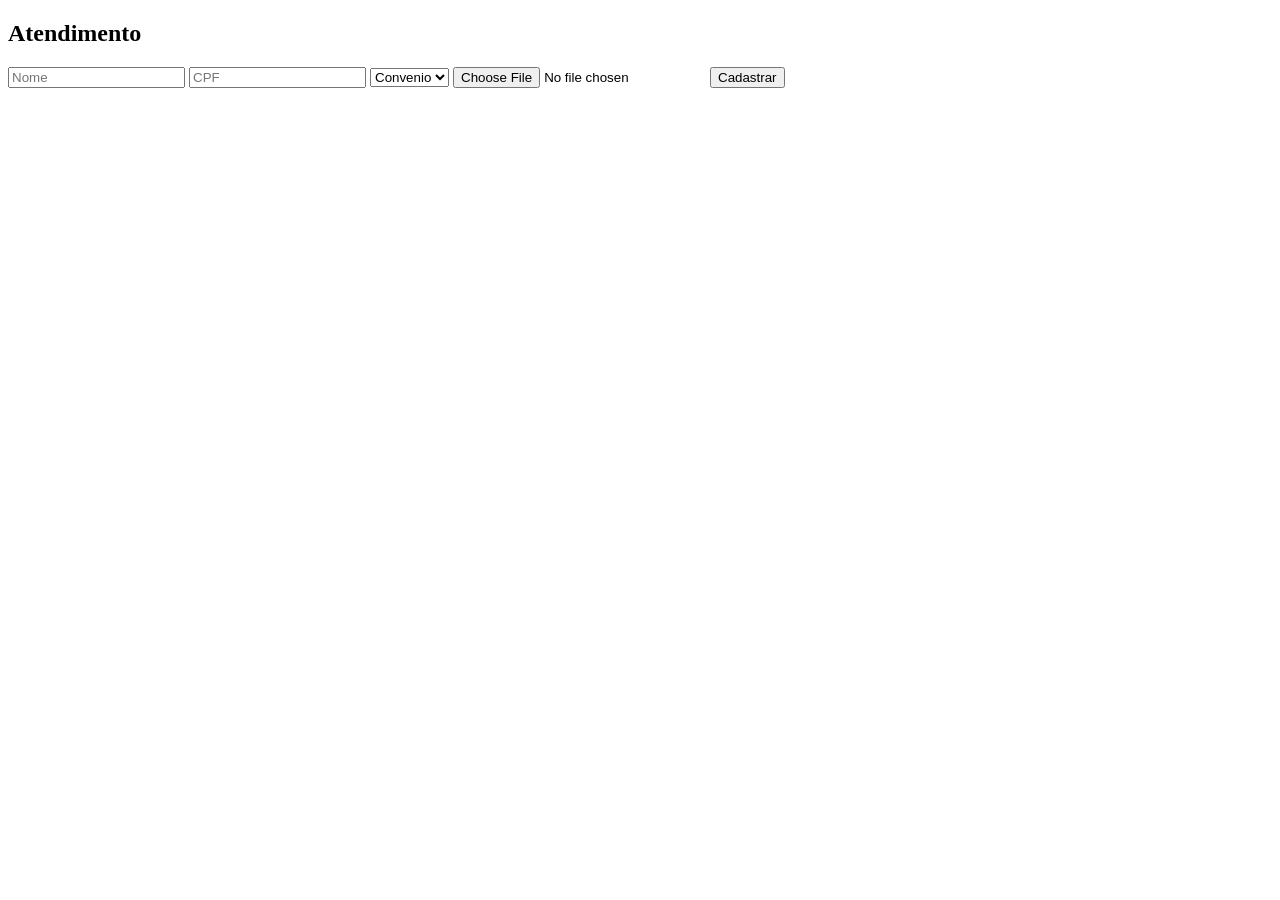
==== frontend/atendimento.html @ 111deb95 "Add files via upload" ====
<!DOCTYPE html>
<html>
<head><link rel="stylesheet" href="style.css"></head>
<body>
<div class="container">
<h2>Atendimento</h2>

<input id="nome" placeholder="Nome">
<input id="cpf" placeholder="CPF">

<select id="tipo">
  <option>Convenio</option>
  <option>Particular</option>
</select>

<input type="file" id="foto">

<button onclick="cadastrar()">Cadastrar</button>
</div>

<script>
function cadastrar(){
 fetch("http://localhost:3000/atendimento",{
  method:"POST",
  headers:{"Content-Type":"application/json"},
  body: JSON.stringify({
    nome: nome.value,
    cpf: cpf.value,
    tipo: tipo.value
  })
 });
 alert("Paciente enviado para triagem");
}
</script>
</body>
</html>
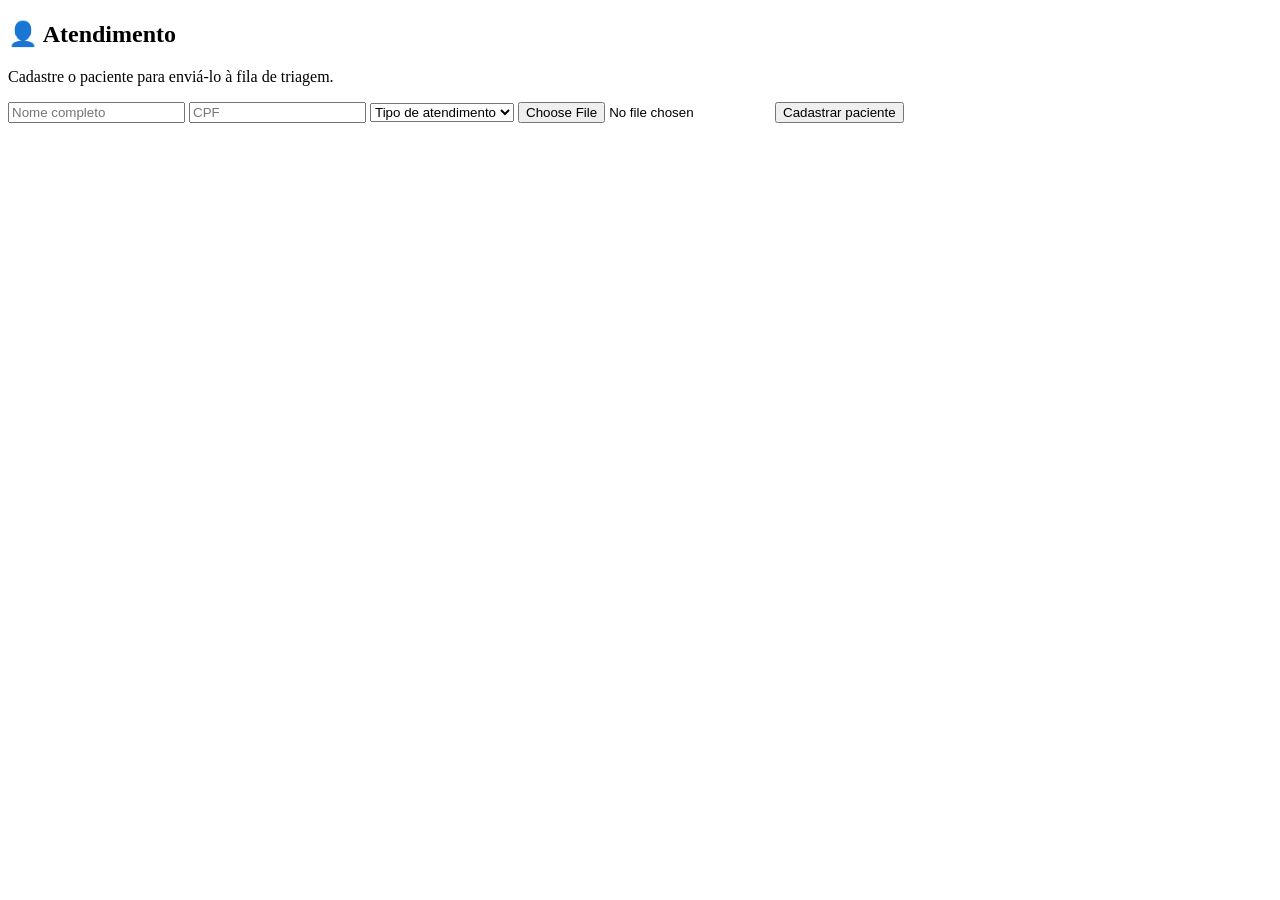
==== commit 60706d20: "Refactor atendimento.html for better user experience Updated the HTML structure, added input validat" ====
--- a/frontend/atendimento.html
+++ b/frontend/atendimento.html
@@ -1,36 +1,188 @@
 <!DOCTYPE html>
-<html>
-<head><link rel="stylesheet" href="style.css"></head>
+<html lang="pt-BR">
+
+<head>
+
+  <meta charset="UTF-8">
+
+  <meta
+    name="viewport"
+    content="width=device-width, initial-scale=1.0"
+  >
+
+  <title>HospTech | Atendimento</title>
+
+  <link rel="stylesheet" href="style.css">
+
+</head>
+
 <body>
+
 <div class="container">
-<h2>Atendimento</h2>
 
-<input id="nome" placeholder="Nome">
-<input id="cpf" placeholder="CPF">
+  <h2>👤 Atendimento</h2>
 
-<select id="tipo">
-  <option>Convenio</option>
-  <option>Particular</option>
-</select>
+  <p>
+    Cadastre o paciente para enviá-lo à fila de triagem.
+  </p>
 
-<input type="file" id="foto">
+  <input
+    id="nome"
+    placeholder="Nome completo"
+  >
 
-<button onclick="cadastrar()">Cadastrar</button>
+  <input
+    id="cpf"
+    placeholder="CPF"
+  >
+
+  <select id="tipo">
+
+    <option value="">
+      Tipo de atendimento
+    </option>
+
+    <option value="Convenio">
+      Convênio
+    </option>
+
+    <option value="Particular">
+      Particular
+    </option>
+
+  </select>
+
+  <input
+    type="file"
+    id="foto"
+    accept="image/*"
+  >
+
+  <button onclick="cadastrar()">
+    Cadastrar paciente
+  </button>
+
+  <div id="resultado"></div>
+
 </div>
 
 <script>
-function cadastrar(){
- fetch("http://localhost:3000/atendimento",{
-  method:"POST",
-  headers:{"Content-Type":"application/json"},
-  body: JSON.stringify({
-    nome: nome.value,
-    cpf: cpf.value,
-    tipo: tipo.value
-  })
- });
- alert("Paciente enviado para triagem");
+
+async function cadastrar() {
+
+  const nome =
+    document.getElementById("nome").value.trim();
+
+  const cpf =
+    document.getElementById("cpf").value.trim();
+
+  const tipo =
+    document.getElementById("tipo").value;
+
+  const fotoInput =
+    document.getElementById("foto");
+
+  const resultado =
+    document.getElementById("resultado");
+
+  resultado.innerHTML = "";
+
+  if (!nome || !cpf || !tipo) {
+
+    resultado.className = "vermelho";
+
+    resultado.innerText =
+      "Preencha todos os campos obrigatórios.";
+
+    return;
+  }
+
+  let foto = null;
+
+  if (fotoInput.files.length > 0) {
+
+    const arquivo =
+      fotoInput.files[0];
+
+    if (!arquivo.type.startsWith("image/")) {
+
+      resultado.className = "vermelho";
+
+      resultado.innerText =
+        "Selecione uma imagem válida.";
+
+      return;
+    }
+
+    foto = await converterImagem(arquivo);
+  }
+
+  try {
+
+    const response = await fetch(
+      "/atendimento",
+      {
+        method: "POST",
+
+        headers: {
+          "Content-Type": "application/json"
+        },
+
+        body: JSON.stringify({
+          nome,
+          cpf,
+          tipo,
+          foto
+        })
+      }
+    );
+
+    const data = await response.json();
+
+    if (!response.ok) {
+      throw new Error(
+        data.erro || "Erro ao cadastrar paciente."
+      );
+    }
+
+    resultado.className = "verde";
+
+    resultado.innerText =
+      "Paciente cadastrado e enviado para a triagem.";
+
+    document.getElementById("nome").value = "";
+    document.getElementById("cpf").value = "";
+    document.getElementById("tipo").value = "";
+    fotoInput.value = "";
+
+  } catch (error) {
+
+    resultado.className = "vermelho";
+
+    resultado.innerText = error.message;
+
+  }
+
 }
+
+function converterImagem(file) {
+
+  return new Promise((resolve, reject) => {
+
+    const reader = new FileReader();
+
+    reader.onload = () =>
+      resolve(reader.result);
+
+    reader.onerror = reject;
+
+    reader.readAsDataURL(file);
+
+  });
+
+}
+
 </script>
+
 </body>
-</html>+</html>
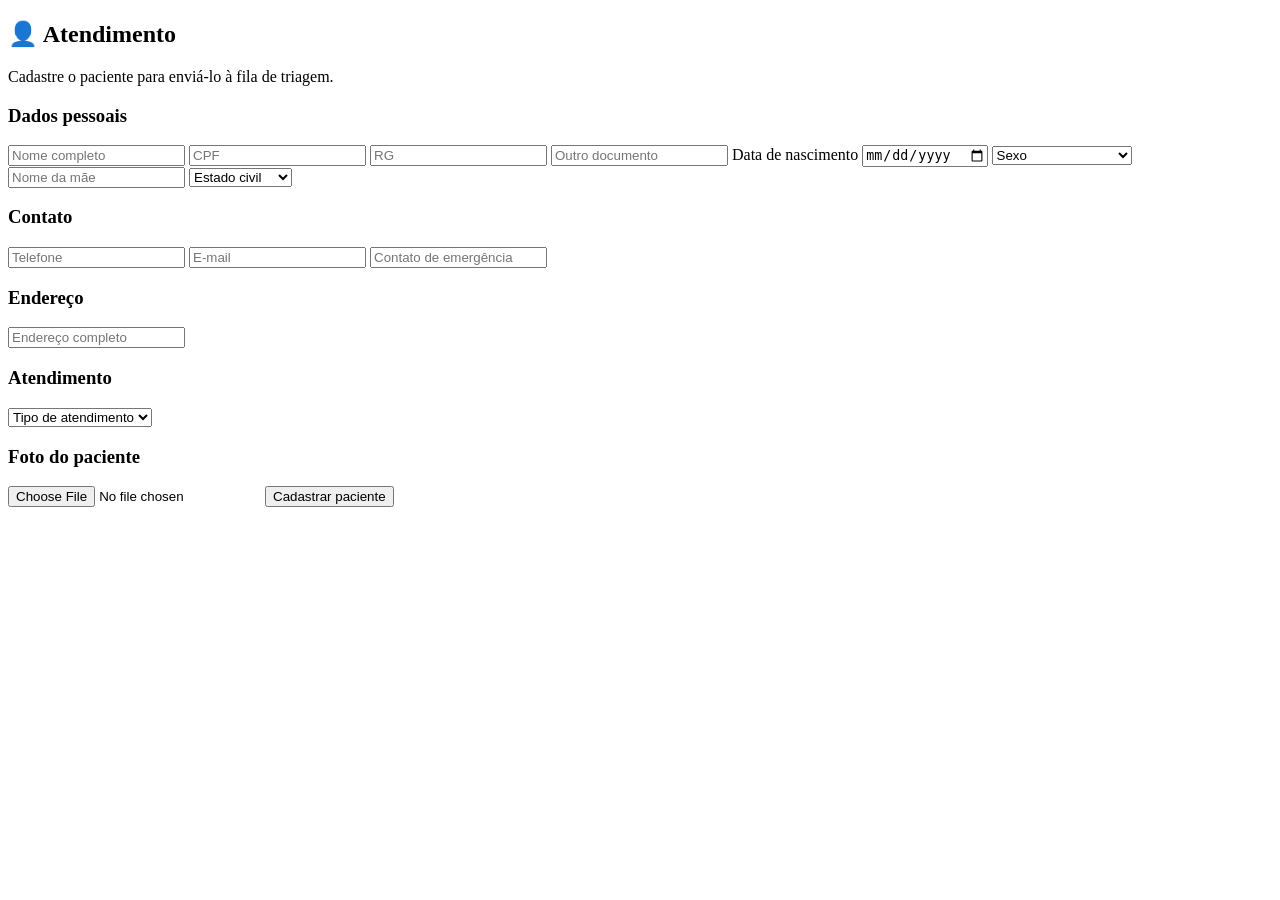
==== commit 069a4a24: "Enhance patient registration form with new fields Added additional fields for patient registration i" ====
--- a/frontend/atendimento.html
+++ b/frontend/atendimento.html
@@ -26,15 +26,145 @@
     Cadastre o paciente para enviá-lo à fila de triagem.
   </p>
 
+  <!-- DADOS PESSOAIS -->
+
+  <h3>Dados pessoais</h3>
+
   <input
     id="nome"
+    type="text"
     placeholder="Nome completo"
+    autocomplete="name"
   >
 
   <input
     id="cpf"
+    type="text"
     placeholder="CPF"
-  >
+    maxlength="14"
+  >
+
+  <input
+    id="rg"
+    type="text"
+    placeholder="RG"
+    maxlength="20"
+  >
+
+  <input
+    id="outroDocumento"
+    type="text"
+    placeholder="Outro documento"
+  >
+
+  <label for="dataNascimento">
+    Data de nascimento
+  </label>
+
+  <input
+    id="dataNascimento"
+    type="date"
+  >
+
+  <select id="sexo">
+
+    <option value="">
+      Sexo
+    </option>
+
+    <option value="Feminino">
+      Feminino
+    </option>
+
+    <option value="Masculino">
+      Masculino
+    </option>
+
+    <option value="Outro">
+      Outro
+    </option>
+
+    <option value="Nao informado">
+      Prefiro não informar
+    </option>
+
+  </select>
+
+  <input
+    id="nomeMae"
+    type="text"
+    placeholder="Nome da mãe"
+  >
+
+  <select id="estadoCivil">
+
+    <option value="">
+      Estado civil
+    </option>
+
+    <option value="Solteiro">
+      Solteiro(a)
+    </option>
+
+    <option value="Casado">
+      Casado(a)
+    </option>
+
+    <option value="Divorciado">
+      Divorciado(a)
+    </option>
+
+    <option value="Viuvo">
+      Viúvo(a)
+    </option>
+
+    <option value="Uniao estavel">
+      União estável
+    </option>
+
+  </select>
+
+
+  <!-- CONTATO -->
+
+  <h3>Contato</h3>
+
+  <input
+    id="telefone"
+    type="tel"
+    placeholder="Telefone"
+    autocomplete="tel"
+  >
+
+  <input
+    id="email"
+    type="email"
+    placeholder="E-mail"
+    autocomplete="email"
+  >
+
+  <input
+    id="contatoEmergencia"
+    type="text"
+    placeholder="Contato de emergência"
+  >
+
+
+  <!-- ENDEREÇO -->
+
+  <h3>Endereço</h3>
+
+  <input
+    id="endereco"
+    type="text"
+    placeholder="Endereço completo"
+    autocomplete="street-address"
+  >
+
+
+  <!-- ATENDIMENTO -->
+
+  <h3>Atendimento</h3>
 
   <select id="tipo">
 
@@ -51,6 +181,11 @@
     </option>
 
   </select>
+
+
+  <!-- FOTO -->
+
+  <h3>Foto do paciente</h3>
 
   <input
     type="file"
@@ -58,6 +193,7 @@
     accept="image/*"
   >
 
+
   <button onclick="cadastrar()">
     Cadastrar paciente
   </button>
@@ -66,6 +202,7 @@
 
 </div>
 
+
 <script>
 
 async function cadastrar() {
@@ -76,6 +213,58 @@
   const cpf =
     document.getElementById("cpf").value.trim();
 
+  const rg =
+    document.getElementById("rg").value.trim();
+
+  const outroDocumento =
+    document
+      .getElementById("outroDocumento")
+      .value
+      .trim();
+
+  const dataNascimento =
+    document
+      .getElementById("dataNascimento")
+      .value;
+
+  const sexo =
+    document.getElementById("sexo").value;
+
+  const nomeMae =
+    document
+      .getElementById("nomeMae")
+      .value
+      .trim();
+
+  const estadoCivil =
+    document
+      .getElementById("estadoCivil")
+      .value;
+
+  const endereco =
+    document
+      .getElementById("endereco")
+      .value
+      .trim();
+
+  const telefone =
+    document
+      .getElementById("telefone")
+      .value
+      .trim();
+
+  const email =
+    document
+      .getElementById("email")
+      .value
+      .trim();
+
+  const contatoEmergencia =
+    document
+      .getElementById("contatoEmergencia")
+      .value
+      .trim();
+
   const tipo =
     document.getElementById("tipo").value;
 
@@ -85,9 +274,26 @@
   const resultado =
     document.getElementById("resultado");
 
+
   resultado.innerHTML = "";
 
-  if (!nome || !cpf || !tipo) {
+
+  // VALIDAÇÃO DOS CAMPOS OBRIGATÓRIOS
+
+  if (
+    !nome ||
+    !cpf ||
+    !rg ||
+    !dataNascimento ||
+    !sexo ||
+    !nomeMae ||
+    !estadoCivil ||
+    !endereco ||
+    !telefone ||
+    !email ||
+    !contatoEmergencia ||
+    !tipo
+  ) {
 
     resultado.className = "vermelho";
 
@@ -95,7 +301,28 @@
       "Preencha todos os campos obrigatórios.";
 
     return;
+
   }
+
+
+  // VALIDAÇÃO DO E-MAIL
+
+  const emailValido =
+    /^[^\s@]+@[^\s@]+\.[^\s@]+$/;
+
+  if (!emailValido.test(email)) {
+
+    resultado.className = "vermelho";
+
+    resultado.innerText =
+      "Digite um e-mail válido.";
+
+    return;
+
+  }
+
+
+  // FOTO
 
   let foto = null;
 
@@ -104,6 +331,7 @@
     const arquivo =
       fotoInput.files[0];
 
+
     if (!arquivo.type.startsWith("image/")) {
 
       resultado.className = "vermelho";
@@ -112,77 +340,279 @@
         "Selecione uma imagem válida.";
 
       return;
+
     }
 
-    foto = await converterImagem(arquivo);
+
+    // Limite de 5 MB
+
+    if (arquivo.size > 5 * 1024 * 1024) {
+
+      resultado.className = "vermelho";
+
+      resultado.innerText =
+        "A foto deve ter no máximo 5 MB.";
+
+      return;
+
+    }
+
+
+    foto =
+      await converterImagem(arquivo);
+
   }
 
+
+  // ENVIO PARA O BACKEND
+
   try {
 
-    const response = await fetch(
-      "/atendimento",
-      {
-        method: "POST",
-
-        headers: {
-          "Content-Type": "application/json"
-        },
-
-        body: JSON.stringify({
-          nome,
-          cpf,
-          tipo,
-          foto
-        })
-      }
-    );
-
-    const data = await response.json();
+    const response =
+      await fetch(
+        "/atendimento",
+        {
+          method: "POST",
+
+          headers: {
+            "Content-Type":
+              "application/json"
+          },
+
+          body:
+            JSON.stringify({
+
+              nome,
+
+              cpf,
+
+              rg,
+
+              outroDocumento,
+
+              dataNascimento,
+
+              sexo,
+
+              nomeMae,
+
+              estadoCivil,
+
+              endereco,
+
+              telefone,
+
+              email,
+
+              contatoEmergencia,
+
+              tipo,
+
+              foto
+
+            })
+
+        }
+      );
+
+
+    const data =
+      await response.json();
+
 
     if (!response.ok) {
+
       throw new Error(
-        data.erro || "Erro ao cadastrar paciente."
+        data.erro ||
+        "Erro ao cadastrar paciente."
       );
+
     }
+
+
+    // SUCESSO
 
     resultado.className = "verde";
 
     resultado.innerText =
       "Paciente cadastrado e enviado para a triagem.";
 
+
+    // LIMPAR FORMULÁRIO
+
     document.getElementById("nome").value = "";
+
     document.getElementById("cpf").value = "";
-    document.getElementById("tipo").value = "";
+
+    document.getElementById("rg").value = "";
+
+    document
+      .getElementById("outroDocumento")
+      .value = "";
+
+    document
+      .getElementById("dataNascimento")
+      .value = "";
+
+    document
+      .getElementById("sexo")
+      .value = "";
+
+    document
+      .getElementById("nomeMae")
+      .value = "";
+
+    document
+      .getElementById("estadoCivil")
+      .value = "";
+
+    document
+      .getElementById("endereco")
+      .value = "";
+
+    document
+      .getElementById("telefone")
+      .value = "";
+
+    document
+      .getElementById("email")
+      .value = "";
+
+    document
+      .getElementById("contatoEmergencia")
+      .value = "";
+
+    document
+      .getElementById("tipo")
+      .value = "";
+
     fotoInput.value = "";
 
+
   } catch (error) {
 
     resultado.className = "vermelho";
 
-    resultado.innerText = error.message;
+    resultado.innerText =
+      error.message;
 
   }
 
 }
 
+
+// CONVERTER FOTO PARA BASE64
+
 function converterImagem(file) {
 
-  return new Promise((resolve, reject) => {
-
-    const reader = new FileReader();
-
-    reader.onload = () =>
-      resolve(reader.result);
-
-    reader.onerror = reject;
-
-    reader.readAsDataURL(file);
-
-  });
+  return new Promise(
+    (resolve, reject) => {
+
+      const reader =
+        new FileReader();
+
+      reader.onload = () =>
+        resolve(reader.result);
+
+      reader.onerror =
+        reject;
+
+      reader.readAsDataURL(file);
+
+    }
+  );
 
 }
 
+
+// MÁSCARA DE CPF
+
+document
+  .getElementById("cpf")
+  .addEventListener(
+    "input",
+    function () {
+
+      let valor =
+        this.value
+          .replace(/\D/g, "")
+          .substring(0, 11);
+
+      valor =
+        valor.replace(
+          /(\d{3})(\d)/,
+          "$1.$2"
+        );
+
+      valor =
+        valor.replace(
+          /(\d{3})(\d)/,
+          "$1.$2"
+        );
+
+      valor =
+        valor.replace(
+          /(\d{3})(\d{1,2})$/,
+          "$1-$2"
+        );
+
+      this.value = valor;
+
+    }
+  );
+
+
+// MÁSCARA DE TELEFONE
+
+document
+  .getElementById("telefone")
+  .addEventListener(
+    "input",
+    function () {
+
+      let valor =
+        this.value
+          .replace(/\D/g, "")
+          .substring(0, 11);
+
+
+      if (valor.length <= 10) {
+
+        valor =
+          valor.replace(
+            /^(\d{2})(\d)/,
+            "($1) $2"
+          );
+
+        valor =
+          valor.replace(
+            /(\d{4})(\d)/,
+            "$1-$2"
+          );
+
+      } else {
+
+        valor =
+          valor.replace(
+            /^(\d{2})(\d)/,
+            "($1) $2"
+          );
+
+        valor =
+          valor.replace(
+            /(\d{5})(\d)/,
+            "$1-$2"
+          );
+
+      }
+
+      this.value = valor;
+
+    }
+  );
+
 </script>
 
 </body>
+
 </html>
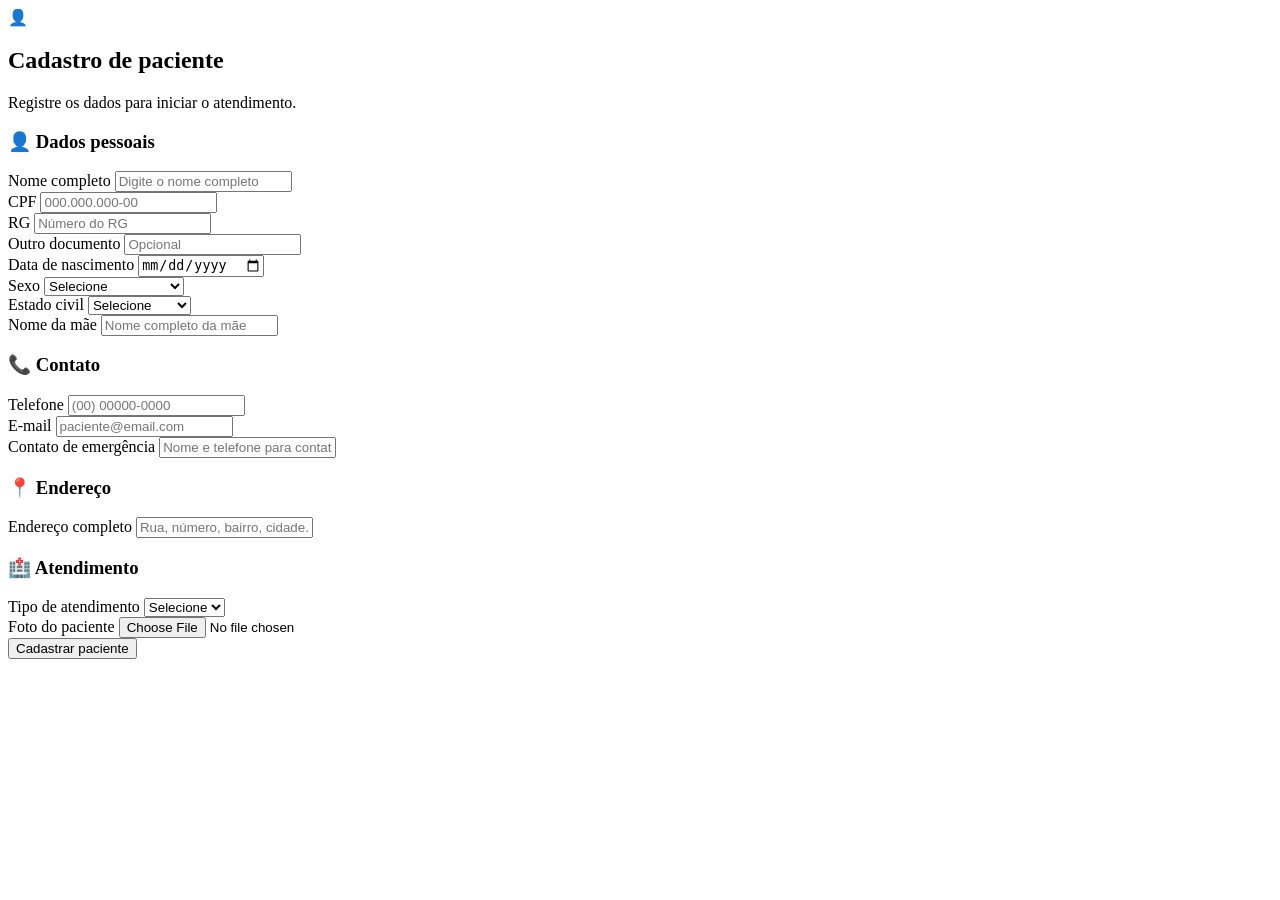
==== commit 18b40407: "Update atendimento.html" ====
--- a/frontend/atendimento.html
+++ b/frontend/atendimento.html
@@ -12,7 +12,10 @@
 
   <title>HospTech | Atendimento</title>
 
-  <link rel="stylesheet" href="style.css">
+  <link
+    rel="stylesheet"
+    href="style.css"
+  >
 
 </head>
 
@@ -20,253 +23,439 @@
 
 <div class="container">
 
-  <h2>👤 Atendimento</h2>
-
-  <p>
-    Cadastre o paciente para enviá-lo à fila de triagem.
-  </p>
+  <div class="page-header">
+
+    <div class="page-title">
+
+      <div class="page-title-icon">
+        👤
+      </div>
+
+      <div>
+
+        <h2>Cadastro de paciente</h2>
+
+        <p>
+          Registre os dados para iniciar o atendimento.
+        </p>
+
+      </div>
+
+    </div>
+
+  </div>
 
   <!-- DADOS PESSOAIS -->
 
-  <h3>Dados pessoais</h3>
-
-  <input
-    id="nome"
-    type="text"
-    placeholder="Nome completo"
-    autocomplete="name"
-  >
-
-  <input
-    id="cpf"
-    type="text"
-    placeholder="CPF"
-    maxlength="14"
-  >
-
-  <input
-    id="rg"
-    type="text"
-    placeholder="RG"
-    maxlength="20"
-  >
-
-  <input
-    id="outroDocumento"
-    type="text"
-    placeholder="Outro documento"
-  >
-
-  <label for="dataNascimento">
-    Data de nascimento
-  </label>
-
-  <input
-    id="dataNascimento"
-    type="date"
-  >
-
-  <select id="sexo">
-
-    <option value="">
-      Sexo
-    </option>
-
-    <option value="Feminino">
-      Feminino
-    </option>
-
-    <option value="Masculino">
-      Masculino
-    </option>
-
-    <option value="Outro">
-      Outro
-    </option>
-
-    <option value="Nao informado">
-      Prefiro não informar
-    </option>
-
-  </select>
-
-  <input
-    id="nomeMae"
-    type="text"
-    placeholder="Nome da mãe"
-  >
-
-  <select id="estadoCivil">
-
-    <option value="">
-      Estado civil
-    </option>
-
-    <option value="Solteiro">
-      Solteiro(a)
-    </option>
-
-    <option value="Casado">
-      Casado(a)
-    </option>
-
-    <option value="Divorciado">
-      Divorciado(a)
-    </option>
-
-    <option value="Viuvo">
-      Viúvo(a)
-    </option>
-
-    <option value="Uniao estavel">
-      União estável
-    </option>
-
-  </select>
-
+  <section class="form-section">
+
+    <h3 class="form-section-title">
+
+      <span>👤</span>
+
+      Dados pessoais
+
+    </h3>
+
+    <div class="form-grid">
+
+      <div class="form-group full">
+
+        <label for="nome">
+          Nome completo
+        </label>
+
+        <input
+          id="nome"
+          type="text"
+          placeholder="Digite o nome completo"
+          autocomplete="name"
+        >
+
+      </div>
+
+      <div class="form-group">
+
+        <label for="cpf">
+          CPF
+        </label>
+
+        <input
+          id="cpf"
+          type="text"
+          placeholder="000.000.000-00"
+          maxlength="14"
+        >
+
+      </div>
+
+      <div class="form-group">
+
+        <label for="rg">
+          RG
+        </label>
+
+        <input
+          id="rg"
+          type="text"
+          placeholder="Número do RG"
+          maxlength="20"
+        >
+
+      </div>
+
+      <div class="form-group">
+
+        <label for="outroDocumento">
+          Outro documento
+        </label>
+
+        <input
+          id="outroDocumento"
+          type="text"
+          placeholder="Opcional"
+        >
+
+      </div>
+
+      <div class="form-group">
+
+        <label for="dataNascimento">
+          Data de nascimento
+        </label>
+
+        <input
+          id="dataNascimento"
+          type="date"
+        >
+
+      </div>
+
+      <div class="form-group">
+
+        <label for="sexo">
+          Sexo
+        </label>
+
+        <select id="sexo">
+
+          <option value="">
+            Selecione
+          </option>
+
+          <option value="Feminino">
+            Feminino
+          </option>
+
+          <option value="Masculino">
+            Masculino
+          </option>
+
+          <option value="Outro">
+            Outro
+          </option>
+
+          <option value="Nao informado">
+            Prefiro não informar
+          </option>
+
+        </select>
+
+      </div>
+
+      <div class="form-group">
+
+        <label for="estadoCivil">
+          Estado civil
+        </label>
+
+        <select id="estadoCivil">
+
+          <option value="">
+            Selecione
+          </option>
+
+          <option value="Solteiro">
+            Solteiro(a)
+          </option>
+
+          <option value="Casado">
+            Casado(a)
+          </option>
+
+          <option value="Divorciado">
+            Divorciado(a)
+          </option>
+
+          <option value="Viuvo">
+            Viúvo(a)
+          </option>
+
+          <option value="Uniao estavel">
+            União estável
+          </option>
+
+        </select>
+
+      </div>
+
+      <div class="form-group full">
+
+        <label for="nomeMae">
+          Nome da mãe
+        </label>
+
+        <input
+          id="nomeMae"
+          type="text"
+          placeholder="Nome completo da mãe"
+        >
+
+      </div>
+
+    </div>
+
+  </section>
 
   <!-- CONTATO -->
 
-  <h3>Contato</h3>
-
-  <input
-    id="telefone"
-    type="tel"
-    placeholder="Telefone"
-    autocomplete="tel"
-  >
-
-  <input
-    id="email"
-    type="email"
-    placeholder="E-mail"
-    autocomplete="email"
-  >
-
-  <input
-    id="contatoEmergencia"
-    type="text"
-    placeholder="Contato de emergência"
-  >
-
+  <section class="form-section">
+
+    <h3 class="form-section-title">
+
+      <span>📞</span>
+
+      Contato
+
+    </h3>
+
+    <div class="form-grid">
+
+      <div class="form-group">
+
+        <label for="telefone">
+          Telefone
+        </label>
+
+        <input
+          id="telefone"
+          type="tel"
+          placeholder="(00) 00000-0000"
+          autocomplete="tel"
+        >
+
+      </div>
+
+      <div class="form-group">
+
+        <label for="email">
+          E-mail
+        </label>
+
+        <input
+          id="email"
+          type="email"
+          placeholder="paciente@email.com"
+          autocomplete="email"
+        >
+
+      </div>
+
+      <div class="form-group full">
+
+        <label for="contatoEmergencia">
+          Contato de emergência
+        </label>
+
+        <input
+          id="contatoEmergencia"
+          type="text"
+          placeholder="Nome e telefone para contato"
+        >
+
+      </div>
+
+    </div>
+
+  </section>
 
   <!-- ENDEREÇO -->
 
-  <h3>Endereço</h3>
-
-  <input
-    id="endereco"
-    type="text"
-    placeholder="Endereço completo"
-    autocomplete="street-address"
-  >
-
+  <section class="form-section">
+
+    <h3 class="form-section-title">
+
+      <span>📍</span>
+
+      Endereço
+
+    </h3>
+
+    <div class="form-grid">
+
+      <div class="form-group full">
+
+        <label for="endereco">
+          Endereço completo
+        </label>
+
+        <input
+          id="endereco"
+          type="text"
+          placeholder="Rua, número, bairro, cidade..."
+          autocomplete="street-address"
+        >
+
+      </div>
+
+    </div>
+
+  </section>
 
   <!-- ATENDIMENTO -->
 
-  <h3>Atendimento</h3>
-
-  <select id="tipo">
-
-    <option value="">
-      Tipo de atendimento
-    </option>
-
-    <option value="Convenio">
-      Convênio
-    </option>
-
-    <option value="Particular">
-      Particular
-    </option>
-
-  </select>
-
-
-  <!-- FOTO -->
-
-  <h3>Foto do paciente</h3>
-
-  <input
-    type="file"
-    id="foto"
-    accept="image/*"
-  >
-
+  <section class="form-section">
+
+    <h3 class="form-section-title">
+
+      <span>🏥</span>
+
+      Atendimento
+
+    </h3>
+
+    <div class="form-grid">
+
+      <div class="form-group">
+
+        <label for="tipo">
+          Tipo de atendimento
+        </label>
+
+        <select id="tipo">
+
+          <option value="">
+            Selecione
+          </option>
+
+          <option value="Convenio">
+            Convênio
+          </option>
+
+          <option value="Particular">
+            Particular
+          </option>
+
+        </select>
+
+      </div>
+
+      <div class="form-group">
+
+        <label for="foto">
+          Foto do paciente
+        </label>
+
+        <input
+          type="file"
+          id="foto"
+          accept="image/*"
+        >
+
+      </div>
+
+    </div>
+
+  </section>
+
+  <div id="resultado"></div>
 
   <button onclick="cadastrar()">
     Cadastrar paciente
   </button>
 
-  <div id="resultado"></div>
-
 </div>
 
-
 <script>
 
 async function cadastrar() {
 
-  const nome =
-    document.getElementById("nome").value.trim();
-
-  const cpf =
-    document.getElementById("cpf").value.trim();
-
-  const rg =
-    document.getElementById("rg").value.trim();
-
-  const outroDocumento =
-    document
-      .getElementById("outroDocumento")
-      .value
-      .trim();
-
-  const dataNascimento =
-    document
-      .getElementById("dataNascimento")
-      .value;
-
-  const sexo =
-    document.getElementById("sexo").value;
-
-  const nomeMae =
-    document
-      .getElementById("nomeMae")
-      .value
-      .trim();
-
-  const estadoCivil =
-    document
-      .getElementById("estadoCivil")
-      .value;
-
-  const endereco =
-    document
-      .getElementById("endereco")
-      .value
-      .trim();
-
-  const telefone =
-    document
-      .getElementById("telefone")
-      .value
-      .trim();
-
-  const email =
-    document
-      .getElementById("email")
-      .value
-      .trim();
-
-  const contatoEmergencia =
-    document
-      .getElementById("contatoEmergencia")
-      .value
-      .trim();
-
-  const tipo =
-    document.getElementById("tipo").value;
+  const campos = {
+
+    nome:
+      document
+        .getElementById("nome")
+        .value
+        .trim(),
+
+    cpf:
+      document
+        .getElementById("cpf")
+        .value
+        .trim(),
+
+    rg:
+      document
+        .getElementById("rg")
+        .value
+        .trim(),
+
+    outroDocumento:
+      document
+        .getElementById("outroDocumento")
+        .value
+        .trim(),
+
+    dataNascimento:
+      document
+        .getElementById("dataNascimento")
+        .value,
+
+    sexo:
+      document
+        .getElementById("sexo")
+        .value,
+
+    nomeMae:
+      document
+        .getElementById("nomeMae")
+        .value
+        .trim(),
+
+    estadoCivil:
+      document
+        .getElementById("estadoCivil")
+        .value,
+
+    endereco:
+      document
+        .getElementById("endereco")
+        .value
+        .trim(),
+
+    telefone:
+      document
+        .getElementById("telefone")
+        .value
+        .trim(),
+
+    email:
+      document
+        .getElementById("email")
+        .value
+        .trim(),
+
+    contatoEmergencia:
+      document
+        .getElementById("contatoEmergencia")
+        .value
+        .trim(),
+
+    tipo:
+      document
+        .getElementById("tipo")
+        .value
+  };
 
   const fotoInput =
     document.getElementById("foto");
@@ -274,55 +463,56 @@
   const resultado =
     document.getElementById("resultado");
 
-
-  resultado.innerHTML = "";
-
-
-  // VALIDAÇÃO DOS CAMPOS OBRIGATÓRIOS
+  resultado.className = "";
+  resultado.innerText = "";
+
+  const obrigatorios = [
+    campos.nome,
+    campos.cpf,
+    campos.rg,
+    campos.dataNascimento,
+    campos.sexo,
+    campos.nomeMae,
+    campos.estadoCivil,
+    campos.endereco,
+    campos.telefone,
+    campos.email,
+    campos.contatoEmergencia,
+    campos.tipo
+  ];
 
   if (
-    !nome ||
-    !cpf ||
-    !rg ||
-    !dataNascimento ||
-    !sexo ||
-    !nomeMae ||
-    !estadoCivil ||
-    !endereco ||
-    !telefone ||
-    !email ||
-    !contatoEmergencia ||
-    !tipo
+    obrigatorios.some(
+      valor => !valor
+    )
   ) {
 
-    resultado.className = "vermelho";
+    resultado.className =
+      "vermelho";
 
     resultado.innerText =
       "Preencha todos os campos obrigatórios.";
 
     return;
-
   }
-
-
-  // VALIDAÇÃO DO E-MAIL
 
   const emailValido =
     /^[^\s@]+@[^\s@]+\.[^\s@]+$/;
 
-  if (!emailValido.test(email)) {
-
-    resultado.className = "vermelho";
+  if (
+    !emailValido.test(
+      campos.email
+    )
+  ) {
+
+    resultado.className =
+      "vermelho";
 
     resultado.innerText =
       "Digite um e-mail válido.";
 
     return;
-
   }
-
-
-  // FOTO
 
   let foto = null;
 
@@ -331,40 +521,40 @@
     const arquivo =
       fotoInput.files[0];
 
-
-    if (!arquivo.type.startsWith("image/")) {
-
-      resultado.className = "vermelho";
+    if (
+      !arquivo.type.startsWith(
+        "image/"
+      )
+    ) {
+
+      resultado.className =
+        "vermelho";
 
       resultado.innerText =
         "Selecione uma imagem válida.";
 
       return;
-
     }
 
-
-    // Limite de 5 MB
-
-    if (arquivo.size > 5 * 1024 * 1024) {
-
-      resultado.className = "vermelho";
+    if (
+      arquivo.size >
+      5 * 1024 * 1024
+    ) {
+
+      resultado.className =
+        "vermelho";
 
       resultado.innerText =
         "A foto deve ter no máximo 5 MB.";
 
       return;
-
     }
 
-
     foto =
-      await converterImagem(arquivo);
-
+      await converterImagem(
+        arquivo
+      );
   }
-
-
-  // ENVIO PARA O BACKEND
 
   try {
 
@@ -372,6 +562,7 @@
       await fetch(
         "/atendimento",
         {
+
           method: "POST",
 
           headers: {
@@ -381,44 +572,14 @@
 
           body:
             JSON.stringify({
-
-              nome,
-
-              cpf,
-
-              rg,
-
-              outroDocumento,
-
-              dataNascimento,
-
-              sexo,
-
-              nomeMae,
-
-              estadoCivil,
-
-              endereco,
-
-              telefone,
-
-              email,
-
-              contatoEmergencia,
-
-              tipo,
-
+              ...campos,
               foto
-
             })
-
         }
       );
 
-
     const data =
       await response.json();
-
 
     if (!response.ok) {
 
@@ -426,82 +587,54 @@
         data.erro ||
         "Erro ao cadastrar paciente."
       );
-
     }
 
-
-    // SUCESSO
-
-    resultado.className = "verde";
+    resultado.className =
+      "verde";
 
     resultado.innerText =
-      "Paciente cadastrado e enviado para a triagem.";
-
-
-    // LIMPAR FORMULÁRIO
-
-    document.getElementById("nome").value = "";
-
-    document.getElementById("cpf").value = "";
-
-    document.getElementById("rg").value = "";
-
-    document
-      .getElementById("outroDocumento")
-      .value = "";
-
-    document
-      .getElementById("dataNascimento")
-      .value = "";
-
-    document
-      .getElementById("sexo")
-      .value = "";
-
-    document
-      .getElementById("nomeMae")
-      .value = "";
-
-    document
-      .getElementById("estadoCivil")
-      .value = "";
-
-    document
-      .getElementById("endereco")
-      .value = "";
-
-    document
-      .getElementById("telefone")
-      .value = "";
-
-    document
-      .getElementById("email")
-      .value = "";
-
-    document
-      .getElementById("contatoEmergencia")
-      .value = "";
-
-    document
-      .getElementById("tipo")
-      .value = "";
-
-    fotoInput.value = "";
-
+      "Paciente cadastrado com sucesso e encaminhado para a triagem.";
+
+    limparFormulario();
 
   } catch (error) {
 
-    resultado.className = "vermelho";
+    resultado.className =
+      "vermelho";
 
     resultado.innerText =
       error.message;
-
   }
-
 }
 
-
-// CONVERTER FOTO PARA BASE64
+function limparFormulario() {
+
+  [
+    "nome",
+    "cpf",
+    "rg",
+    "outroDocumento",
+    "dataNascimento",
+    "sexo",
+    "nomeMae",
+    "estadoCivil",
+    "endereco",
+    "telefone",
+    "email",
+    "contatoEmergencia",
+    "tipo"
+  ].forEach(id => {
+
+    document.getElementById(
+      id
+    ).value = "";
+
+  });
+
+  document.getElementById(
+    "foto"
+  ).value = "";
+}
 
 function converterImagem(file) {
 
@@ -512,20 +645,23 @@
         new FileReader();
 
       reader.onload = () =>
-        resolve(reader.result);
+        resolve(
+          reader.result
+        );
 
       reader.onerror =
         reject;
 
-      reader.readAsDataURL(file);
-
+      reader.readAsDataURL(
+        file
+      );
     }
   );
-
 }
 
-
-// MÁSCARA DE CPF
+// ==========================================
+// CPF
+// ==========================================
 
 document
   .getElementById("cpf")
@@ -557,12 +693,12 @@
         );
 
       this.value = valor;
-
     }
   );
 
-
-// MÁSCARA DE TELEFONE
+// ==========================================
+// TELEFONE
+// ==========================================
 
 document
   .getElementById("telefone")
@@ -575,8 +711,9 @@
           .replace(/\D/g, "")
           .substring(0, 11);
 
-
-      if (valor.length <= 10) {
+      if (
+        valor.length <= 10
+      ) {
 
         valor =
           valor.replace(
@@ -603,11 +740,9 @@
             /(\d{5})(\d)/,
             "$1-$2"
           );
-
       }
 
       this.value = valor;
-
     }
   );
 
